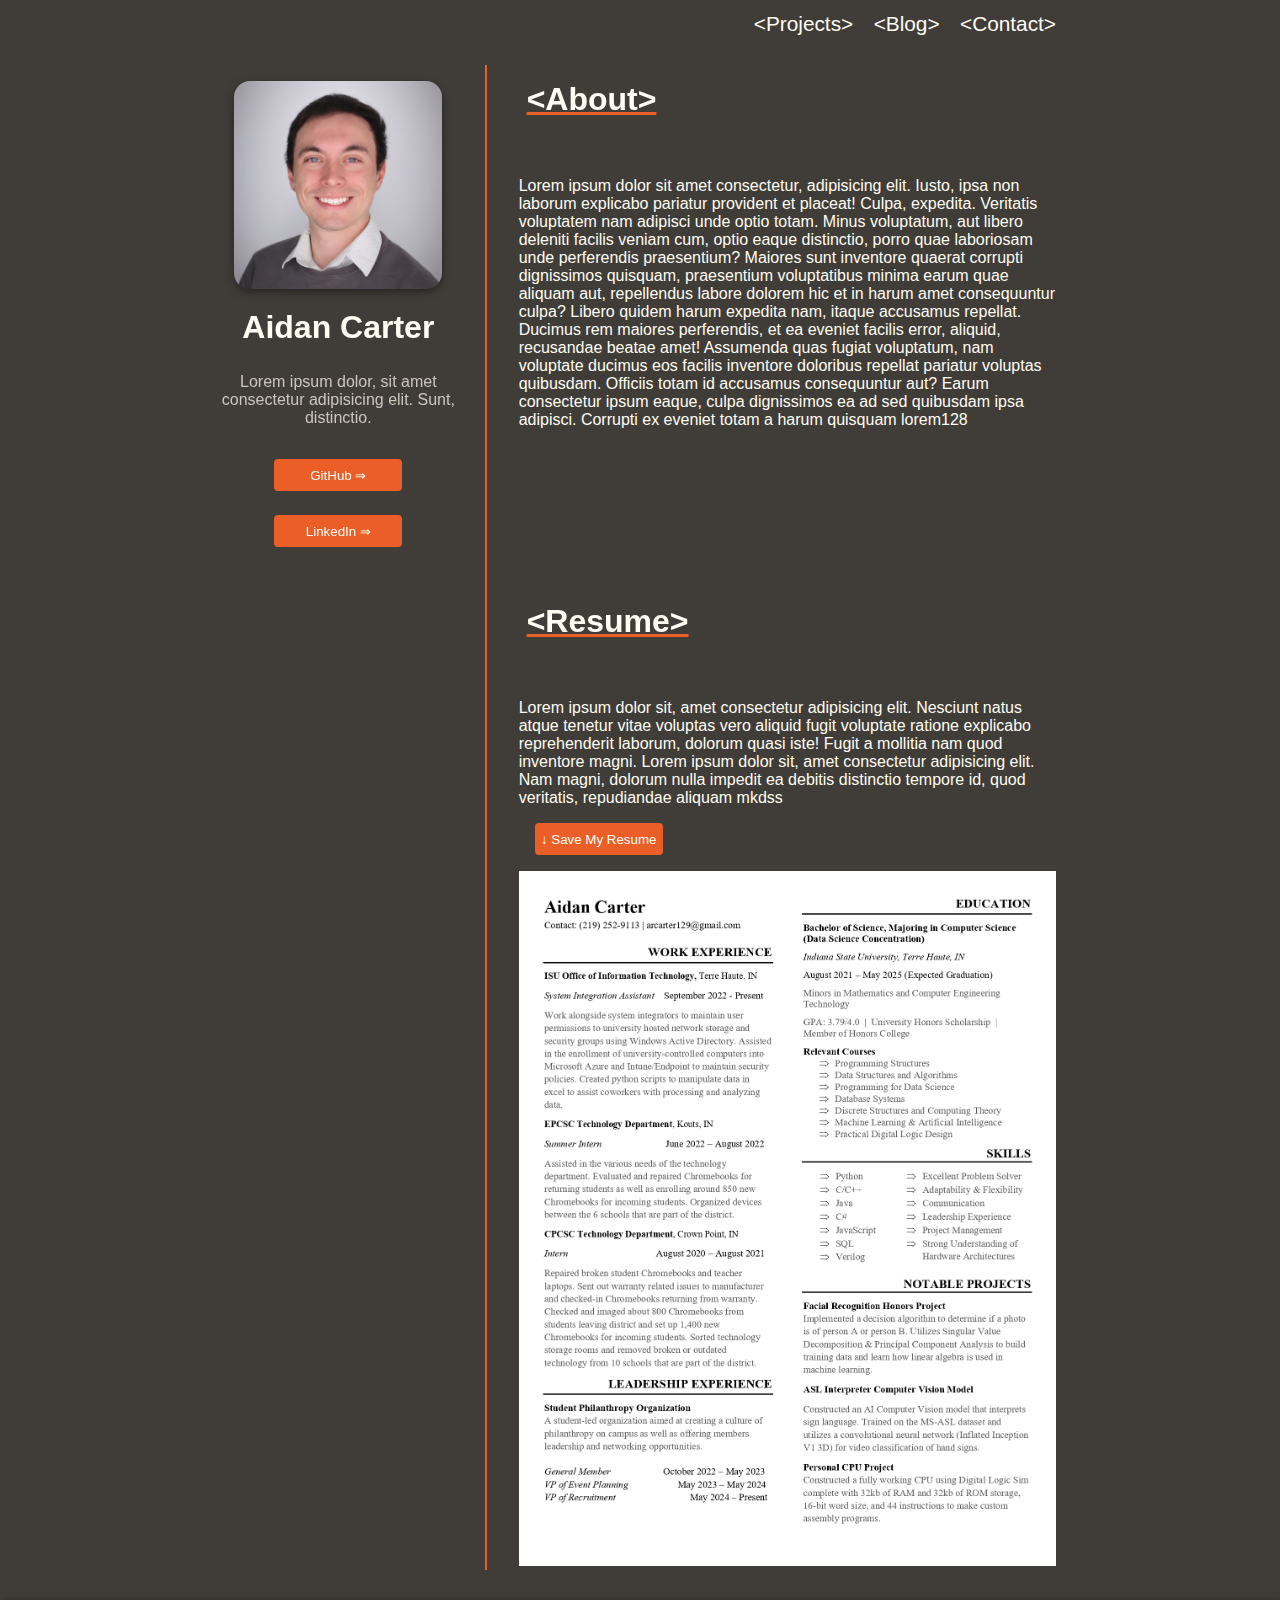
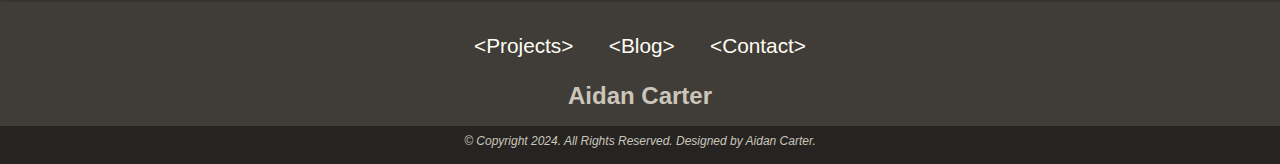
==== about/index.html @ ee2e77b6 "added about and contact pages" ====
<!DOCTYPE html>
<html lang="en">
<head>
    <meta charset="UTF-8">
    <meta name="viewport" content="width=device-width, initial-scale=1.0">
    <link rel="stylesheet" href="/globalStyle.css">
    <link rel="stylesheet" href="style.css">
    <script src="/js/stickyNavElement.js"></script>
    <script src="/js/download.js" defer></script>
    <title>About ~ Aidan Carter</title>
</head>
<body>
    <div class="pageContainer" id="pageContainer">

        <div class="nav">
            <a class="navLink" href="/">&lt;Projects&gt;</a>
            <a class="navLink" href="/blog/">&lt;Blog&gt;</a>
            <a class="navLink" href="/contact/">&lt;Contact&gt;</a>
        </div>

        <div class="navMenu">

            <input type="checkbox" name="menuToggle" id="menuToggle">
            <label id="menuClosed" for="menuToggle">&#x2631;</label>
            <label id="menuOpen" for="menuToggle">&#x2634;</label>

        </div>

        <div class="collapseMenu">
            <a class="navLink" href="/">&lt;Projects&gt;</a>
            <a class="navLink" href="/blog/">&lt;Blog&gt;</a>
            <a class="navLink" href="/contact/">&lt;Contact&gt;</a>
        </div>
    
        <div class="navGradient"></div>

        <div class="profileContainer">
    
            <img id="headshot" src="/assets/IMG_2017.jpeg" alt="Headshot of Aidan Carter" width="50" height="auto">

            <div id="name"><h1>Aidan Carter</h1></div>

            <div class="profileLinks">

                <p>Lorem ipsum dolor, sit amet consectetur adipisicing elit. Sunt, distinctio.</p>

                <button type="button" onclick="location.href='https://github.com/stubbornmarlin3'">GitHub &rArr;</button>

                <button type="button" onclick="location.href='https://www.linkedin.com/in/aidancarter129/'">LinkedIn &rArr;</button>

            </div>

        </div>

        <div class="divider"></div>

        <div class="aboutContainer contentContainer" id="aboutContainer">

            <div id="aboutTitle" class="pageTitle"><h1>&lt;About&gt;</h1></div>
            <script>stickyNavElement("aboutTitle", "aboutContainer");</script>

            <div class="content"> 
                
                <p>Lorem ipsum dolor sit amet consectetur, adipisicing elit. Iusto, ipsa non laborum explicabo pariatur provident et placeat! Culpa, expedita. Veritatis voluptatem nam adipisci unde optio totam. Minus voluptatum, aut libero deleniti facilis veniam cum, optio eaque distinctio, porro quae laboriosam unde perferendis praesentium? Maiores sunt inventore quaerat corrupti dignissimos quisquam, praesentium voluptatibus minima earum quae aliquam aut, repellendus labore dolorem hic et in harum amet consequuntur culpa? Libero quidem harum expedita nam, itaque accusamus repellat. Ducimus rem maiores perferendis, et ea eveniet facilis error, aliquid, recusandae beatae amet! Assumenda quas fugiat voluptatum, nam voluptate ducimus eos facilis inventore doloribus repellat pariatur voluptas quibusdam. Officiis totam id accusamus consequuntur aut? Earum consectetur ipsum eaque, culpa dignissimos ea ad sed quibusdam ipsa adipisci. Corrupti ex eveniet totam a harum quisquam lorem128 
                </p> 
                
            </div>

        </div>

        <div> <!-- Just for empty space so that profile stays fixed while scrolling --> </div>
        <div class="divider"></div>

        <div class="resumeContainer contentContainer" id="resumeContainer">

            <div id="resumeTitle" class="pageTitle"><h1>&lt;Resume&gt;</h1></div>
            <script>stickyNavElement("resumeTitle", "resumeContainer");</script>

            <div class="content">

                <p>Lorem ipsum dolor sit, amet consectetur adipisicing elit. Nesciunt natus atque tenetur vitae voluptas vero aliquid fugit voluptate ratione explicabo reprehenderit laborum, dolorum quasi iste! Fugit a mollitia nam quod inventore magni. Lorem ipsum dolor sit, amet consectetur adipisicing elit. Nam magni, dolorum nulla impedit ea debitis distinctio tempore id, quod veritatis, repudiandae aliquam mkdss
                </p>

                <button type="button" id="resumeDownload" onclick="download('/assets/resume.pdf', 'Aidan_Carter_Resume.pdf')">&darr; Save My Resume</button>

                <img src="/assets/resume.jpeg" alt="Resume" id="resume" height="50" width="auto">

            </div>

        </div>

    </div>
    <footer>
        <a class="navLink" href="/">&lt;Projects&gt;</a>
        <a class="navLink" href="/blog/">&lt;Blog&gt;</a>
        <a class="navLink" href="/contact/">&lt;Contact&gt;</a>
        <h1>Aidan Carter</h1>
        <p><i>© Copyright 2024. All Rights Reserved. Designed by Aidan Carter.</i></p>
    </footer>
</body>
</html>
---- globalStyle.css ----
* {
    padding: 0px;
    margin: 0px;
}

.pageContainer, .pageContainer * {
    /* border: .01px solid red; */
}

body {
    background-color: #403D39;
    color: #FFFCF2;
    font-family:'Trebuchet MS', 'Lucida Sans Unicode', 'Lucida Grande', 'Lucida Sans', Arial, sans-serif;
    display: grid;
}

.pageContainer {
    display: grid;
    grid-template-columns: 1fr 2px 2fr;
    width: 55rem;
    justify-self: center;
    padding-right: 1rem;
}

.nav {
    grid-column: 1/4;
    position: sticky;
    z-index: 5;
    top: 0;
    height: 3rem;
    background:#403D39;
    border-bottom: #403D39 solid 1px;
    text-align: right;
    align-content: center;
}

.navGradient {
    grid-column: 1/4;
    background-image: linear-gradient(#403d39, #403d3900);
    height: 1rem;
    position: sticky;
    top: 3rem;
    z-index: 5;
}

.navLink {
    text-decoration: none;
    font-size: 1.3rem;
    color: #FFFCF2;
}

.navLink:hover {
    text-decoration: underline;
    text-decoration-color: #EB5E28;
}

.nav > a {
    margin-right: 1rem;
}

.collapseMenu {
    display: none;
    position: fixed;
    width: 37rem;
    top: 3rem;
    padding: 10px 0px;
    background: #403D39;
    grid-column: 1/4;
    z-index: 9;
}

.collapseMenu > a {
    display: block;
    text-align: right;
    padding-bottom: 2rem;
    font-size: 2rem;
    margin: 0 1rem;
}

.navMenu {
    display: none;
    grid-column: 1/4;
    position: sticky;
    z-index: 5;
    top: 0;
    height: 3rem;
    background:#403D39;
    border-bottom: #403D39 solid 1px;
    text-align: right;
    padding-right: 1rem;
}

.navMenu > label {
    font-size: 2.5rem;
    text-decoration: none;
    color: #FFFCF2;
    cursor: pointer;
    -webkit-user-select: none;
    user-select: none;
}

.navMenu > label:hover {
    color:#EB5E28;
}

#menuToggle {
    display: none;
}

#menuToggle ~ #menuOpen {
    display: none;
}

#menuToggle ~ #menuClosed {
    display: inline-block;
}

#menuToggle:checked ~ #menuOpen {
    display: inline-block;
}

#menuToggle:checked ~ #menuClosed {
    display: none;
}

#menuToggle:checked ~ label {
    color:#EB5E28;
}

#name {
    position: absolute;
    width: 15rem;
    pointer-events: none;
}

#name > h1 {
    position: sticky;
    z-index: 10;
    top: .5rem;
}

.pageTitle {
    position: absolute;
    width: fit-content;
    pointer-events: none;
    margin-left: 1.5rem;
}

.pageTitle > h1 {
    position: sticky;
    z-index: 8;
    top: .5rem;
    width: fit-content;
    text-decoration: underline;
    text-decoration-color: #EB5E28;
}

.divider {
    border-left:#EB5E28 solid 2px;
}

.profileContainer {
    text-align: center;
    justify-self: center;
    margin: 1rem;
    width: 15rem;
    height: fit-content;
}

#headshot {
    width: 13rem;
    height: auto;
    border-radius: 1rem;
    margin-bottom: 1rem;
    box-shadow: #252422 0px 3px 8px;
}

.profileLinks {
    margin-top: 4rem;
}

.profileLinks > p {
    margin-bottom: 2rem;
    color:#CCC5B9;
}

.profileLinks > button {
    background: #EB5E28;
    border-radius: .25rem;
    height: 2rem;
    width: 8rem;
    margin: .5rem auto 1.5rem auto;
    display: block;
    cursor: pointer;
    color:#FFFCF2;
    border:none;
}

.profileLinks > button:hover {
    color:#EB5E28;
    background: #FFFCF2;
    transition: all .2s;
}

.contentContainer {
    margin: 1rem 1rem 0;
    display: grid;
}

.content {
    margin: 6rem 0 0 1rem;
}

footer {
    height: 6rem;
    text-align: center;
    padding-top: 2rem;
    margin-top: 2rem;
    font-size: .75rem;
    box-shadow: #252422 2px 0px 8px;
    color:#CCC5B9;
}

footer > h1 {
    padding: 1.5rem 0 1rem;
}

footer > p {
    padding: .5rem;
    padding-bottom: 1rem;
    width: auto;
    background:#252422;
}

footer > a {
    margin: 1rem;
    font-size: 1rem;
}

@media (max-width: 56rem) {

    .pageTitle {
        margin-left: 2.5rem;
    }

    .pageContainer {
        width: 37rem;
    }

    .nav {
        display: none;
    }

    .navMenu {
        display: block;
        grid-column: 1/4;
    }

    div:has(#menuToggle:checked) ~ .collapseMenu {
        display: block;
    }

    div:has(#menuToggle:checked) ~ .navGradient {
        top: 17.2rem;
    }

    .contentContainer {
        margin: 1rem 0 0 1.5rem;
    }

    .content {
        margin-left: .5rem;
    }
}

@media (max-width: 38rem) {

    .divider {
        display: none;
    }

    .pageTitle {
        margin: 0;
    }

    .pageTitle > h1 {
        width: 20rem;
        text-align: center;
        font-size: 3rem;
    }

    .pageContainer {
        width: 100%;
        grid-template-columns: 1fr;
        padding: 0;
    }

    .profileContainer {
        width: 20rem;
    }

    .profileLinks > p {
        font-size: 1.5rem;
        margin: 5rem 0 3rem 0;
    }

    .profileLinks > button {
        margin-bottom: 2rem;
        height: 5rem;
        width: 14rem;
        font-size: 1.3rem;
        border-radius: 0.5rem;
    }

    #headshot {
        width: 16rem;
    }

    #name {
        width: 20rem;
    }

    #name > h1 {
        position: static;
        z-index: 1;
        font-size: 3rem;
    }

    .nav, .navGradient, .navMenu, .collapseMenu {
        grid-column: 1;
    }

    .navMenu {
        height: 4.5rem;
    }

    .navGradient {
        top: 4.5rem;
    }

    .collapseMenu {
        width: 100%;
        padding-right: 1rem;
        top: 4rem;
    }

    div:has(#menuToggle:checked) ~ .navGradient {
        top: 18.2rem;
    }

    .navMenu > label {
        font-size: 3.5rem;
    }

    .contentContainer {
        margin: 0;
        width: 20rem;
        justify-self: center;
    }

    .content {
        margin: 6rem 0;
        font-size: 1.5rem;
    }

    footer > a {
        font-size: 1.5rem;
    }
}
---- about/style.css ----
.profileContainer {
    position: sticky;
    top: 5rem;
}

#resume {
    width: 100%;
    height: auto;
}

#resumeDownload {
    background: #EB5E28;
    border-radius: .25rem;
    height: 2rem;
    width: 8rem;
    margin: 1rem;
    cursor: pointer;
    color:#FFFCF2;
    border:none;
}

#resumeDownload:hover {
    color:#EB5E28;
    background: #FFFCF2;
    transition: all .2s;
}

@media (max-width: 56rem) {
    .pageTitle {
        margin-left: 2rem;
    }
}

@media (max-width: 38rem) {
    .profileContainer {
        display: none;
    }

    .pageTitle {
        margin: 0;
    }

    #resumeDownload {
        height: 4rem;
        width: 14rem;
        font-size: 1.4rem;
        border-radius: 0.5rem;
    }

}
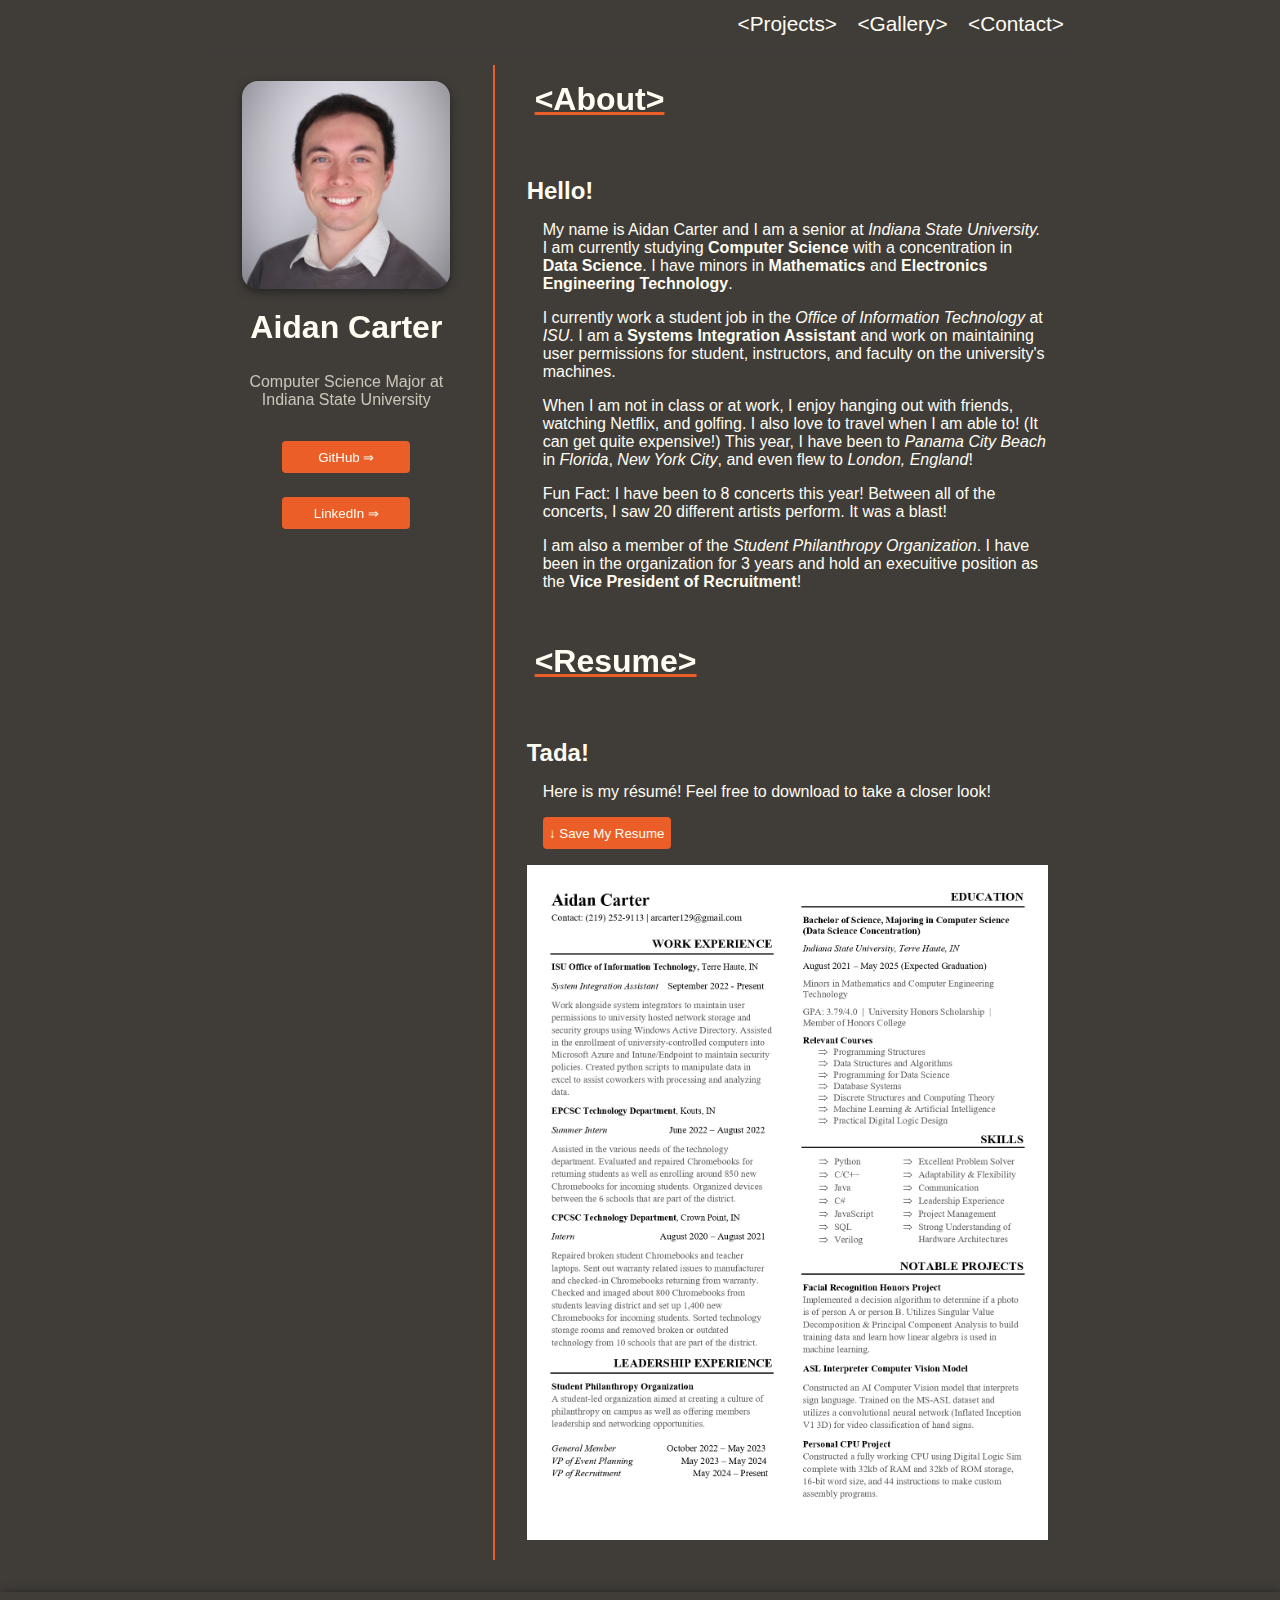
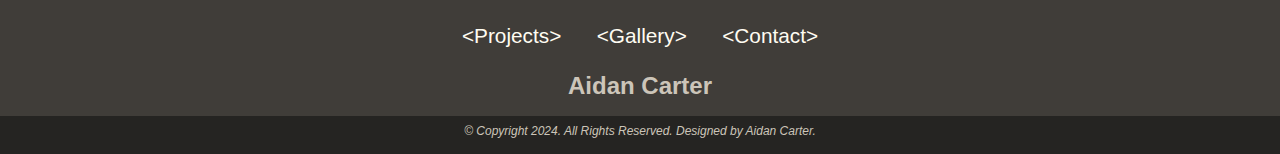
==== commit a393eca7: "added gallery. finished layout" ====
--- a/about/index.html
+++ b/about/index.html
@@ -14,7 +14,7 @@
 
         <div class="nav">
             <a class="navLink" href="/">&lt;Projects&gt;</a>
-            <a class="navLink" href="/blog/">&lt;Blog&gt;</a>
+            <a class="navLink" href="/gallery/">&lt;Gallery&gt;</a>
             <a class="navLink" href="/contact/">&lt;Contact&gt;</a>
         </div>
 
@@ -28,7 +28,7 @@
 
         <div class="collapseMenu">
             <a class="navLink" href="/">&lt;Projects&gt;</a>
-            <a class="navLink" href="/blog/">&lt;Blog&gt;</a>
+            <a class="navLink" href="/gallery/">&lt;Gallery&gt;</a>
             <a class="navLink" href="/contact/">&lt;Contact&gt;</a>
         </div>
     
@@ -36,13 +36,13 @@
 
         <div class="profileContainer">
     
-            <img id="headshot" src="/assets/IMG_2017.jpeg" alt="Headshot of Aidan Carter" width="50" height="auto">
+            <img id="headshot" src="/assets/headshot.jpeg" alt="Headshot of Aidan Carter" width="50" height="auto">
 
             <div id="name"><h1>Aidan Carter</h1></div>
 
             <div class="profileLinks">
 
-                <p>Lorem ipsum dolor, sit amet consectetur adipisicing elit. Sunt, distinctio.</p>
+                <p>Computer Science Major at Indiana State University</p>
 
                 <button type="button" onclick="location.href='https://github.com/stubbornmarlin3'">GitHub &rArr;</button>
 
@@ -60,10 +60,25 @@
             <script>stickyNavElement("aboutTitle", "aboutContainer");</script>
 
             <div class="content"> 
-                
-                <p>Lorem ipsum dolor sit amet consectetur, adipisicing elit. Iusto, ipsa non laborum explicabo pariatur provident et placeat! Culpa, expedita. Veritatis voluptatem nam adipisci unde optio totam. Minus voluptatum, aut libero deleniti facilis veniam cum, optio eaque distinctio, porro quae laboriosam unde perferendis praesentium? Maiores sunt inventore quaerat corrupti dignissimos quisquam, praesentium voluptatibus minima earum quae aliquam aut, repellendus labore dolorem hic et in harum amet consequuntur culpa? Libero quidem harum expedita nam, itaque accusamus repellat. Ducimus rem maiores perferendis, et ea eveniet facilis error, aliquid, recusandae beatae amet! Assumenda quas fugiat voluptatum, nam voluptate ducimus eos facilis inventore doloribus repellat pariatur voluptas quibusdam. Officiis totam id accusamus consequuntur aut? Earum consectetur ipsum eaque, culpa dignissimos ea ad sed quibusdam ipsa adipisci. Corrupti ex eveniet totam a harum quisquam lorem128 
+
+                <h2>Hello!</h2>
+                <p>
+                    My name is Aidan Carter and I am a senior at <i>Indiana State University.</i> I am currently studying <b>Computer Science</b> with a concentration in <b>Data Science</b>. I have minors in <b>Mathematics</b> and <b>Electronics Engineering Technology</b>. 
                 </p> 
-                
+                <p>
+                    I currently work a student job in the <i>Office of Information Technology</i> at <i>ISU</i>. I am a <b>Systems Integration Assistant</b> and work on maintaining user permissions for student, instructors, and faculty on the university's machines. 
+                </p>
+                <p>
+                    When I am not in class or at work, I enjoy hanging out with friends, watching Netflix, and golfing. I also love to travel when I am able to! (It can get quite expensive!) This year, I have been to <i>Panama City Beach</i> in <i>Florida</i>, <i>New York City</i>, and even flew to <i>London, England</i>!
+                </p>
+                <p>
+                    Fun Fact: I have been to 8 concerts this year! Between all of the concerts, I saw 20 different artists perform. It was a blast!
+                </p>
+                <p>
+                    I am also a member of the <i>Student Philanthropy Organization</i>. I have been in the organization for 3 years and hold an execuitive position as the <b>Vice President of Recruitment</b>!
+                </p>
+                <br><br>
+
             </div>
 
         </div>
@@ -78,7 +93,9 @@
 
             <div class="content">
 
-                <p>Lorem ipsum dolor sit, amet consectetur adipisicing elit. Nesciunt natus atque tenetur vitae voluptas vero aliquid fugit voluptate ratione explicabo reprehenderit laborum, dolorum quasi iste! Fugit a mollitia nam quod inventore magni. Lorem ipsum dolor sit, amet consectetur adipisicing elit. Nam magni, dolorum nulla impedit ea debitis distinctio tempore id, quod veritatis, repudiandae aliquam mkdss
+                <h2>Tada!</h2>
+                <p>
+                    Here is my résumé! Feel free to download to take a closer look!
                 </p>
 
                 <button type="button" id="resumeDownload" onclick="download('/assets/resume.pdf', 'Aidan_Carter_Resume.pdf')">&darr; Save My Resume</button>
@@ -92,7 +109,7 @@
     </div>
     <footer>
         <a class="navLink" href="/">&lt;Projects&gt;</a>
-        <a class="navLink" href="/blog/">&lt;Blog&gt;</a>
+        <a class="navLink" href="/gallery/">&lt;Gallery&gt;</a>
         <a class="navLink" href="/contact/">&lt;Contact&gt;</a>
         <h1>Aidan Carter</h1>
         <p><i>© Copyright 2024. All Rights Reserved. Designed by Aidan Carter.</i></p>
--- a/globalStyle.css
+++ b/globalStyle.css
@@ -3,9 +3,9 @@
     margin: 0px;
 }
 
-.pageContainer, .pageContainer * {
-    /* border: .01px solid red; */
-}
+/* .pageContainer, .pageContainer * {
+    border: .01px solid red;
+} */
 
 body {
     background-color: #403D39;
@@ -19,7 +19,6 @@
     grid-template-columns: 1fr 2px 2fr;
     width: 55rem;
     justify-self: center;
-    padding-right: 1rem;
 }
 
 .nav {
@@ -208,7 +207,7 @@
 }
 
 .content {
-    margin: 6rem 0 0 1rem;
+    margin: 6rem 1rem 0;
 }
 
 footer {
@@ -237,10 +236,10 @@
     font-size: 1rem;
 }
 
-@media (max-width: 56rem) {
+@media (max-width: 55rem) {
 
     .pageTitle {
-        margin-left: 2.5rem;
+        margin-left: 1rem;
     }
 
     .pageContainer {
@@ -264,16 +263,12 @@
         top: 17.2rem;
     }
 
-    .contentContainer {
-        margin: 1rem 0 0 1.5rem;
-    }
-
     .content {
-        margin-left: .5rem;
-    }
-}
-
-@media (max-width: 38rem) {
+        margin: 6rem 1rem 0;
+    }
+}
+
+@media (max-width: 37rem) {
 
     .divider {
         display: none;
@@ -359,7 +354,7 @@
     }
 
     .content {
-        margin: 6rem 0;
+        margin: 6rem 0 0;
         font-size: 1.5rem;
     }
 
--- a/about/style.css
+++ b/about/style.css
@@ -1,3 +1,7 @@
+.contentContainer p {
+    margin: 1rem 0 0 1rem;
+}
+
 .profileContainer {
     position: sticky;
     top: 5rem;
@@ -6,6 +10,7 @@
 #resume {
     width: 100%;
     height: auto;
+    margin-bottom: 1rem;
 }
 
 #resumeDownload {
@@ -25,20 +30,12 @@
     transition: all .2s;
 }
 
-@media (max-width: 56rem) {
-    .pageTitle {
-        margin-left: 2rem;
-    }
-}
-
-@media (max-width: 38rem) {
+@media (max-width: 37rem) {
+    
     .profileContainer {
         display: none;
     }
 
-    .pageTitle {
-        margin: 0;
-    }
 
     #resumeDownload {
         height: 4rem;
